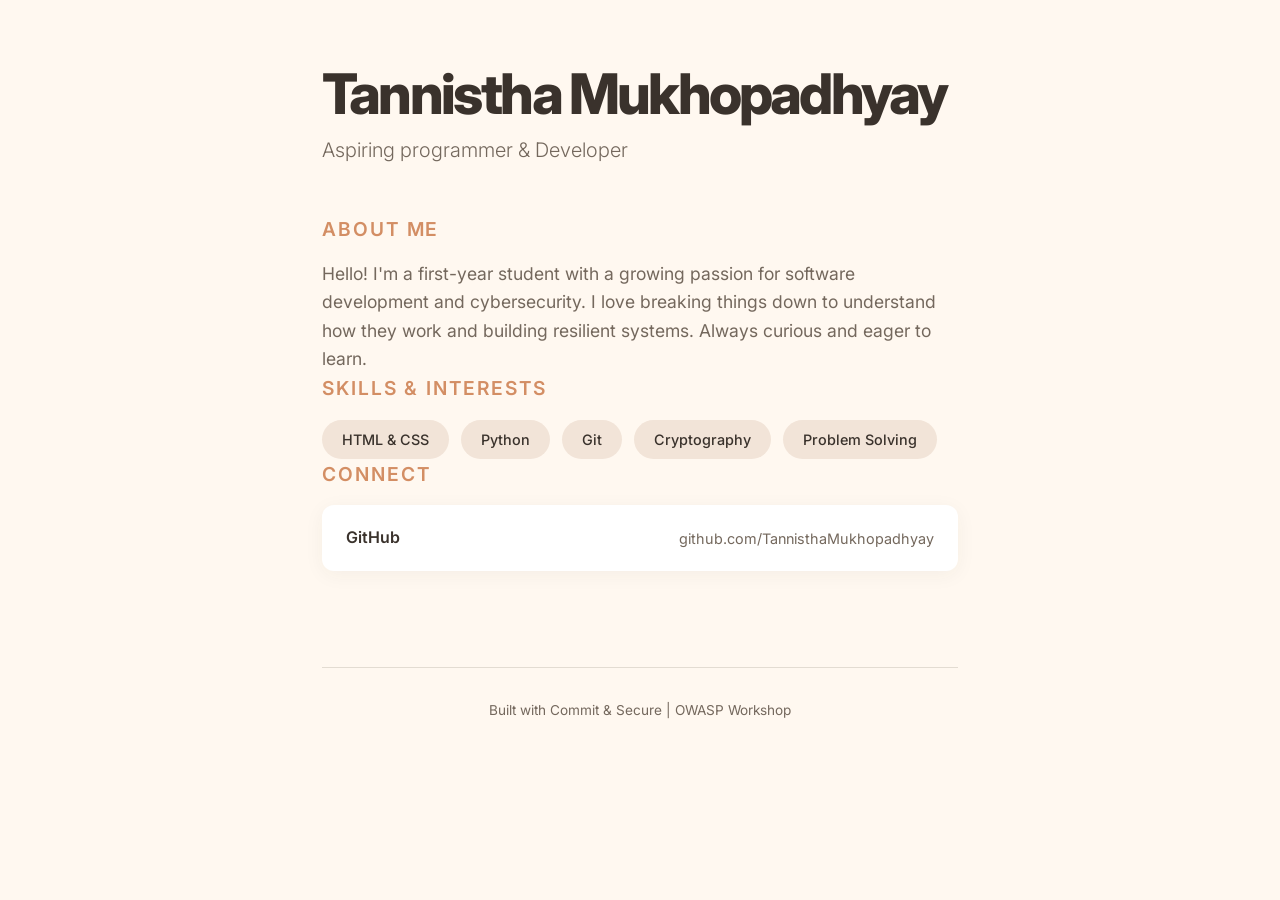
==== index.html @ 5e594537 "Add customized cream portfolio website" ====
<!DOCTYPE html>
<html lang="en">
<head>
    <meta charset="UTF-8">
    <meta name="viewport" content="width=device-width, initial-scale=1.0">
    <title>Cream Portfolio</title>
    <!-- Favicon -->
    <link rel="icon" href="data:image/svg+xml,<svg xmlns=%22http://www.w3.org/2000/svg%22 viewBox=%220 0 100 100%22><text y=%22.9em%22 font-size=%2290%22>✨</text></svg>">
    <!-- Google Fonts: Inter -->
    <link rel="preconnect" href="https://fonts.googleapis.com">
    <link rel="preconnect" href="https://fonts.gstatic.com" crossorigin>
    <link href="https://fonts.googleapis.com/css2?family=Inter:wght@300;400;600;800&display=swap" rel="stylesheet">
    <link rel="stylesheet" href="style.css">
</head>
<body>
    <div class="app-container">
        <header class="hero slide-up">
            <!-- CUSTOMIZE: Your Name Here -->
            <h1 class="name-title">Tannistha Mukhopadhyay</h1>
            <!-- CUSTOMIZE: Your Title Here -->
            <p class="role-subtitle">Aspiring programmer & Developer</p>
        </header>

        <main>
            <section class="about-section slide-up delay-1">
                <h2>About Me</h2>
                <!-- CUSTOMIZE: Your Bio Here -->
                <p>Hello! I'm a first-year student with a growing passion for software development and cybersecurity. I love breaking things down to understand how they work and building resilient systems. Always curious and eager to learn.</p>
            </section>

            <section class="skills-section slide-up delay-2">
                <h2>Skills & Interests</h2>
                <div class="pill-container">
                    <!-- CUSTOMIZE: Your Skills Here -->
                    <span class="skill-pill">HTML & CSS</span>
                    <span class="skill-pill">Python</span>
                    <span class="skill-pill">Git</span>
                    <span class="skill-pill">Cryptography</span>
                    <span class="skill-pill">Problem Solving</span>
                </div>
            </section>

            <section class="links-section slide-up delay-3">
                <h2>Connect</h2>
                <div class="links-container">
                    <!-- CUSTOMIZE: Your Links Here -->
                    <a href="https://github.com/" target="_blank" class="link-card">
                        <span class="link-title">GitHub</span>
                        <span class="link-url">github.com/TannisthaMukhopadhyay</span>
                    </a>
                </div>
            </section>
        </main>

        <footer class="fade-in">
            <p>Built with Commit & Secure | OWASP Workshop</p>
        </footer>
    </div>
</body>
</html>
---- style.css ----
:root {
    --bg-color: #FFF8F0;
    --text-primary: #3A322C;
    --text-secondary: #74685D;
    --accent-color: #D38E64;
    --card-bg: #FFFFFF;
    --pill-bg: #F2E4D8;
    --font-main: 'Inter', sans-serif;
}

* {
    margin: 0;
    padding: 0;
    box-sizing: border-box;
}

body {
    background-color: var(--bg-color);
    color: var(--text-primary);
    font-family: var(--font-main);
    line-height: 1.6;
    -webkit-font-smoothing: antialiased;
}

.app-container {
    max-width: 700px;
    margin: 0 auto;
    padding: 4rem 2rem;
    display: flex;
    flex-direction: column;
    gap: 3rem;
}

/* Typography */
h1 {
    font-size: 3.5rem;
    font-weight: 800;
    letter-spacing: -0.05em;
    color: var(--text-primary);
    line-height: 1.1;
    margin-bottom: 0.5rem;
}

h2 {
    font-size: 1.2rem;
    font-weight: 600;
    text-transform: uppercase;
    letter-spacing: 0.1em;
    color: var(--accent-color);
    margin-bottom: 1rem;
}

p {
    font-size: 1.1rem;
    color: var(--text-secondary);
}

.role-subtitle {
    font-size: 1.25rem;
    font-weight: 300;
}

/* Skills */
.pill-container {
    display: flex;
    flex-wrap: wrap;
    gap: 0.75rem;
}

.skill-pill {
    background-color: var(--pill-bg);
    color: var(--text-primary);
    padding: 0.5rem 1.25rem;
    border-radius: 50px;
    font-size: 0.9rem;
    font-weight: 500;
    transition: transform 0.2s ease, background-color 0.2s ease;
}

.skill-pill:hover {
    transform: translateY(-3px);
    background-color: var(--accent-color);
    color: white;
}

/* Links */
.links-container {
    display: flex;
    flex-direction: column;
    gap: 1rem;
}

.link-card {
    display: flex;
    justify-content: space-between;
    align-items: center;
    padding: 1.25rem 1.5rem;
    background-color: var(--card-bg);
    border-radius: 12px;
    text-decoration: none;
    box-shadow: 0 4px 20px rgba(58, 50, 44, 0.05);
    transition: transform 0.3s ease, box-shadow 0.3s ease;
}

.link-card:hover {
    transform: translateY(-5px);
    box-shadow: 0 10px 25px rgba(58, 50, 44, 0.1);
}

.link-title {
    color: var(--text-primary);
    font-weight: 600;
}

.link-url {
    color: var(--text-secondary);
    font-size: 0.9rem;
}

/* Footer */
footer {
    margin-top: 3rem;
    text-align: center;
    border-top: 1px solid rgba(116, 104, 93, 0.2);
    padding-top: 2rem;
}

footer p {
    font-size: 0.85rem;
}

/* Animations */
.slide-up {
    opacity: 0;
    transform: translateY(30px);
    animation: slideUpFade 0.8s forwards cubic-bezier(0.16, 1, 0.3, 1);
}

.delay-1 { animation-delay: 0.2s; }
.delay-2 { animation-delay: 0.4s; }
.delay-3 { animation-delay: 0.6s; }

.fade-in {
    opacity: 0;
    animation: fadeIn 1s forwards ease 1s;
}

@keyframes slideUpFade {
    to {
        opacity: 1;
        transform: translateY(0);
    }
}

@keyframes fadeIn {
    to { opacity: 1; }
}

@media (max-width: 600px) {
    h1 { font-size: 2.5rem; }
    .link-card { flex-direction: column; align-items: flex-start; gap: 0.25rem; }
}
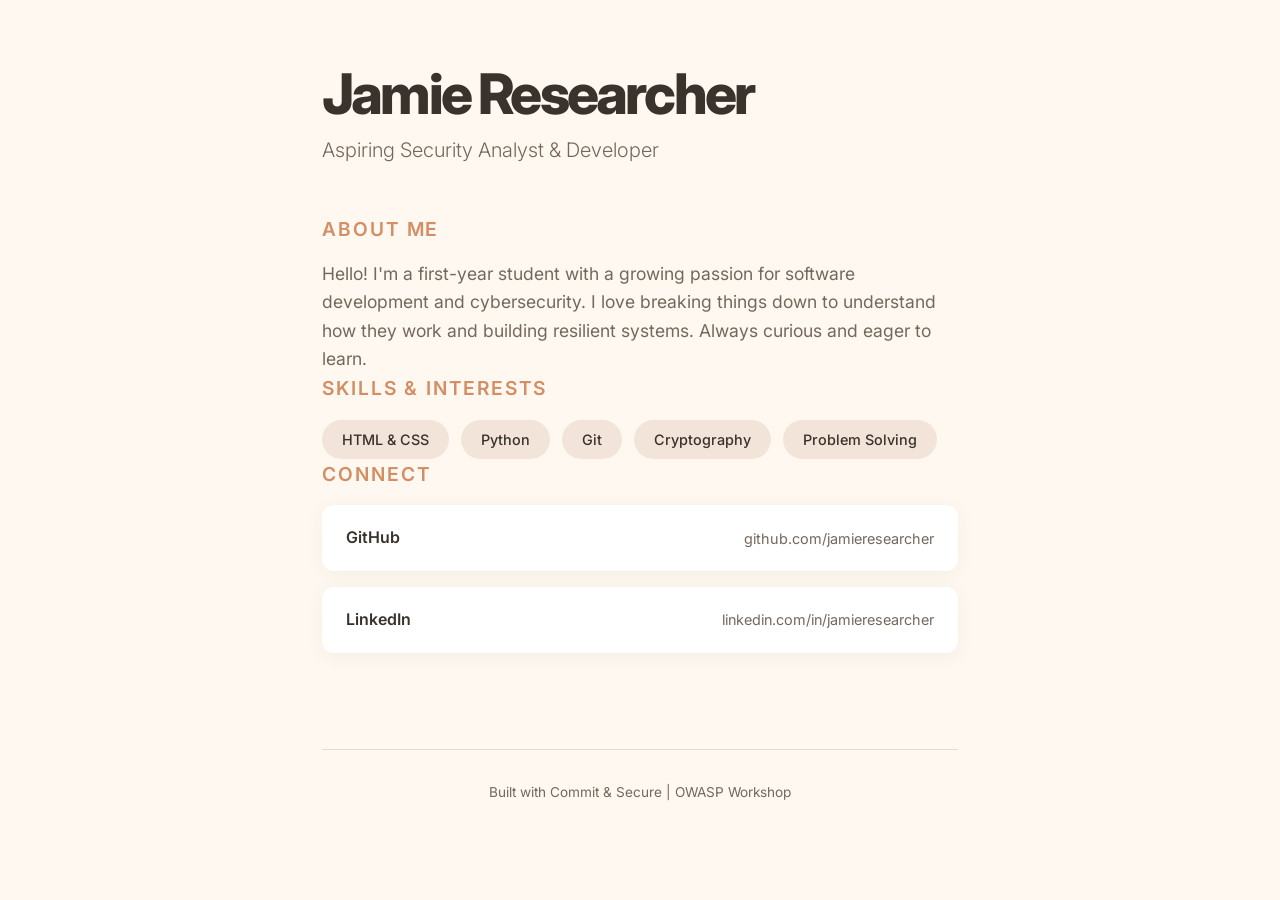
==== commit 2cff3b78: "Customize my portfolio website with cream theme" ====
--- a/index.html
+++ b/index.html
@@ -16,9 +16,9 @@
     <div class="app-container">
         <header class="hero slide-up">
             <!-- CUSTOMIZE: Your Name Here -->
-            <h1 class="name-title">Tannistha Mukhopadhyay</h1>
+            <h1 class="name-title">Jamie Researcher</h1>
             <!-- CUSTOMIZE: Your Title Here -->
-            <p class="role-subtitle">Aspiring programmer & Developer</p>
+            <p class="role-subtitle">Aspiring Security Analyst & Developer</p>
         </header>
 
         <main>
@@ -46,7 +46,11 @@
                     <!-- CUSTOMIZE: Your Links Here -->
                     <a href="https://github.com/" target="_blank" class="link-card">
                         <span class="link-title">GitHub</span>
-                        <span class="link-url">github.com/TannisthaMukhopadhyay</span>
+                        <span class="link-url">github.com/jamieresearcher</span>
+                    </a>
+                    <a href="https://linkedin.com/" target="_blank" class="link-card">
+                        <span class="link-title">LinkedIn</span>
+                        <span class="link-url">linkedin.com/in/jamieresearcher</span>
                     </a>
                 </div>
             </section>
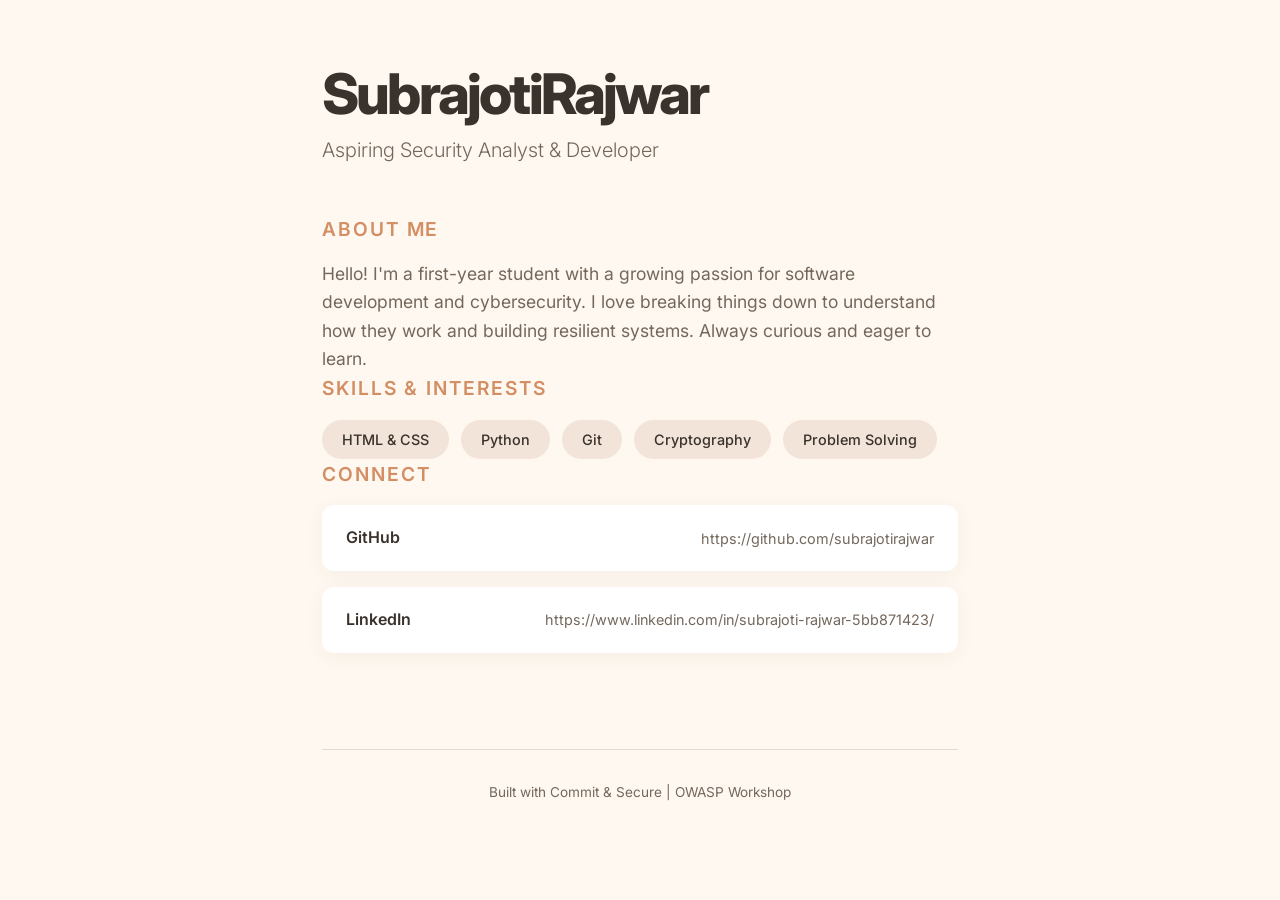
==== commit 40778596: "customize portfolio for subrajotirajwar" ====
--- a/index.html
+++ b/index.html
@@ -16,7 +16,7 @@
     <div class="app-container">
         <header class="hero slide-up">
             <!-- CUSTOMIZE: Your Name Here -->
-            <h1 class="name-title">Jamie Researcher</h1>
+            <h1 class="name-title">SubrajotiRajwar</h1>
             <!-- CUSTOMIZE: Your Title Here -->
             <p class="role-subtitle">Aspiring Security Analyst & Developer</p>
         </header>
@@ -46,11 +46,11 @@
                     <!-- CUSTOMIZE: Your Links Here -->
                     <a href="https://github.com/" target="_blank" class="link-card">
                         <span class="link-title">GitHub</span>
-                        <span class="link-url">github.com/jamieresearcher</span>
+                        <span class="link-url">https://github.com/subrajotirajwar</span>
                     </a>
                     <a href="https://linkedin.com/" target="_blank" class="link-card">
                         <span class="link-title">LinkedIn</span>
-                        <span class="link-url">linkedin.com/in/jamieresearcher</span>
+                        <span class="link-url">https://www.linkedin.com/in/subrajoti-rajwar-5bb871423/</span>
                     </a>
                 </div>
             </section>
